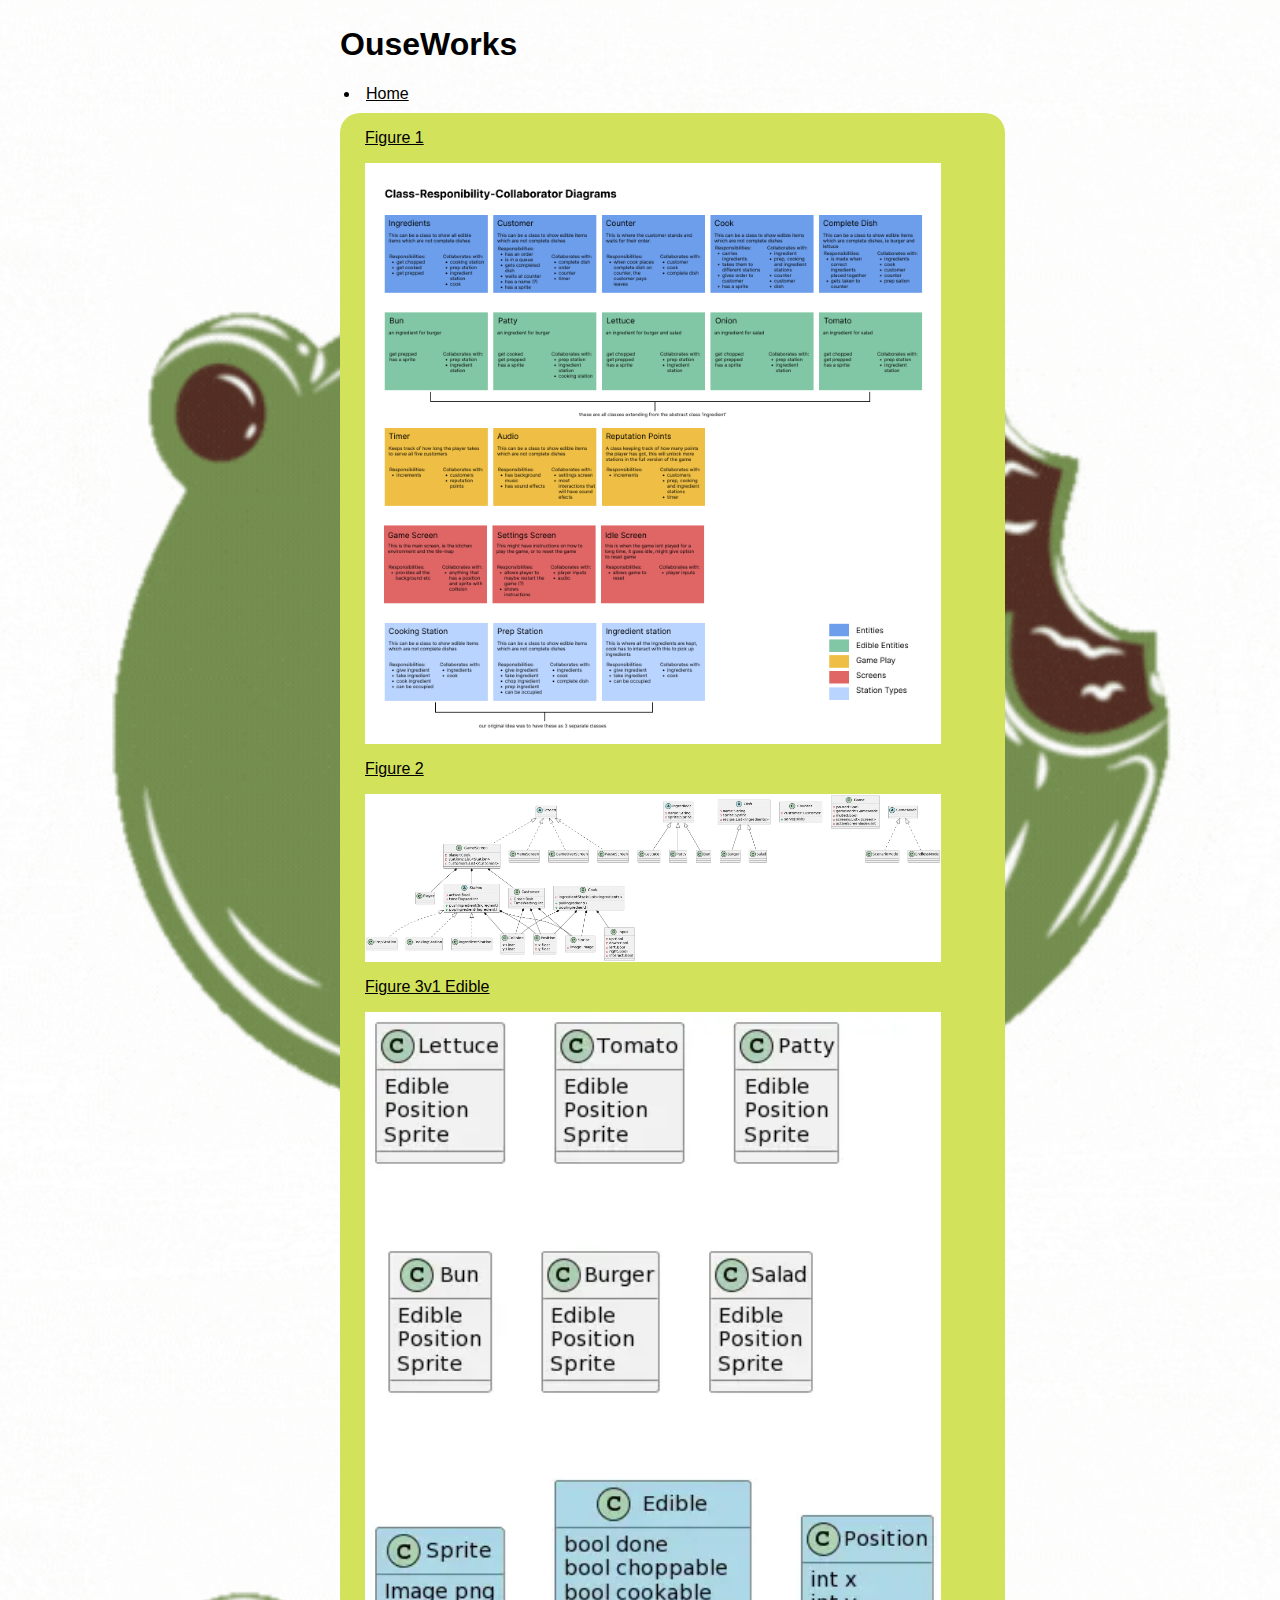
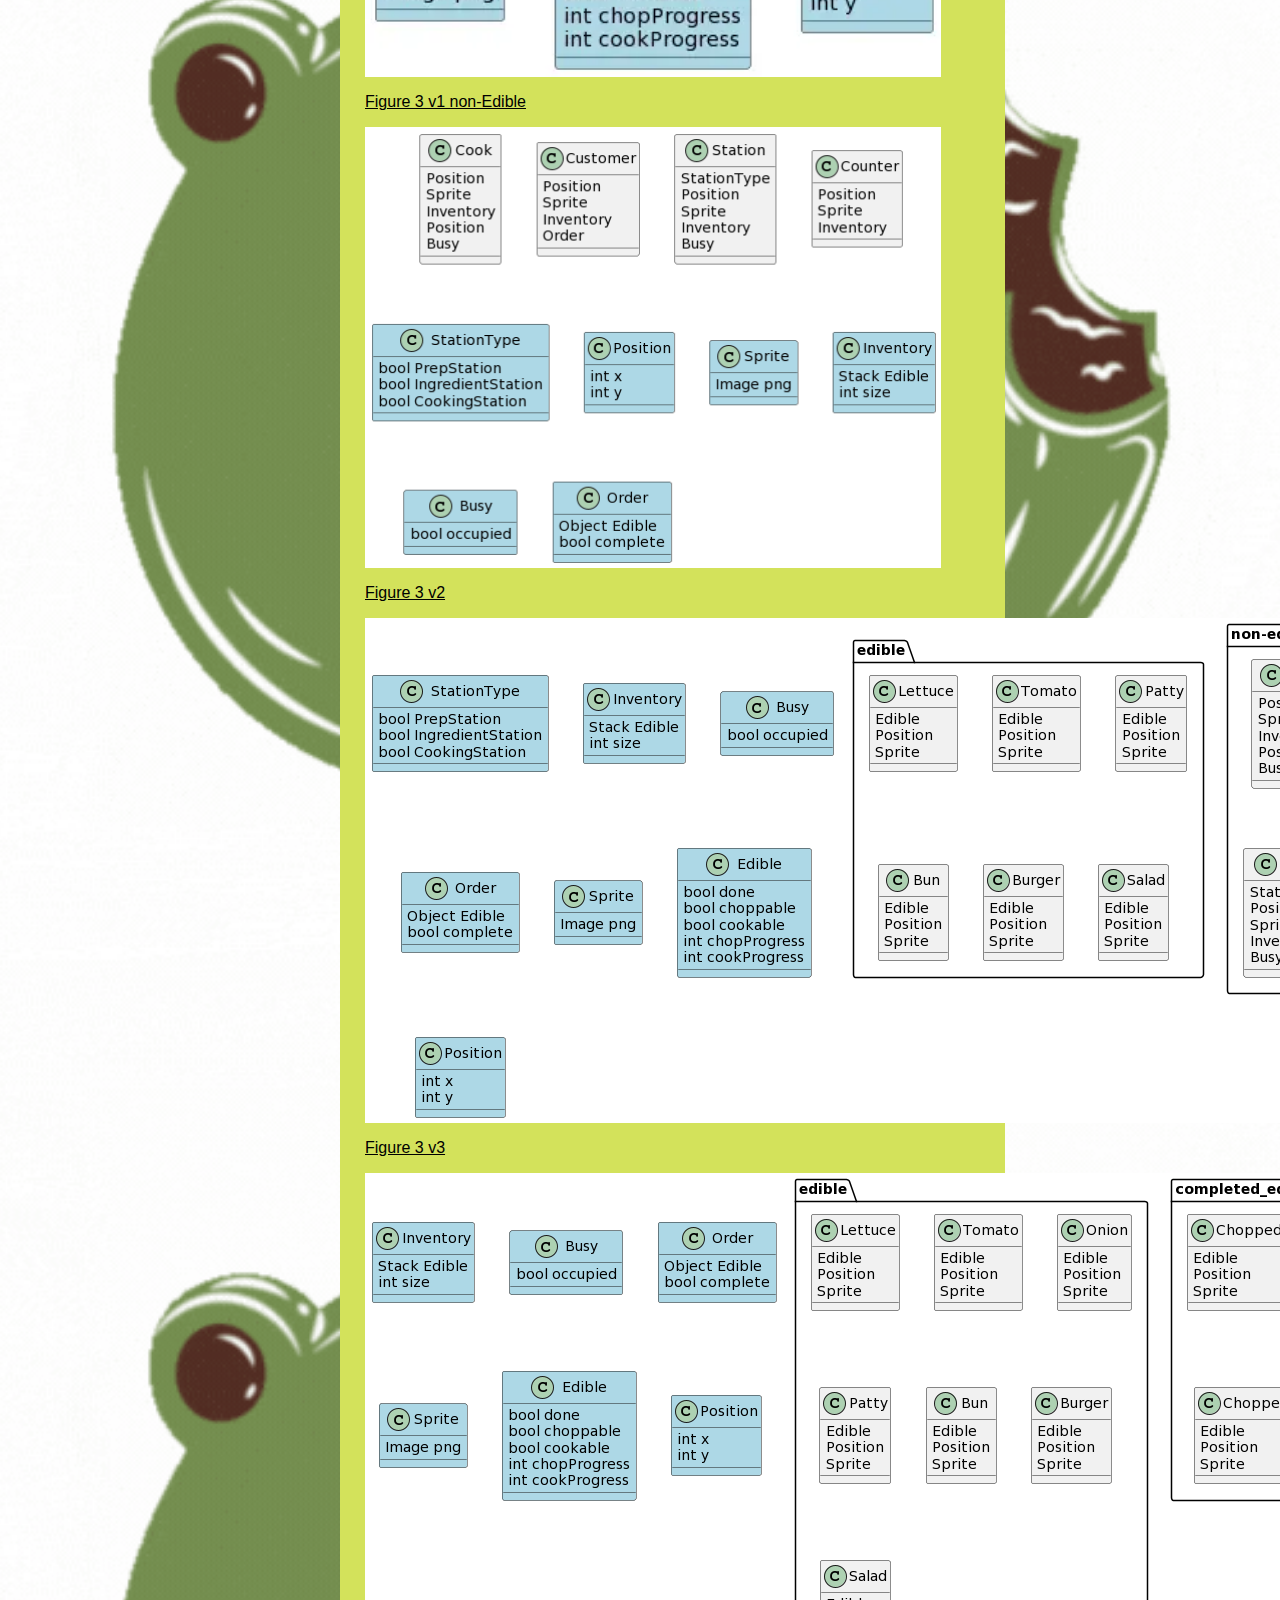
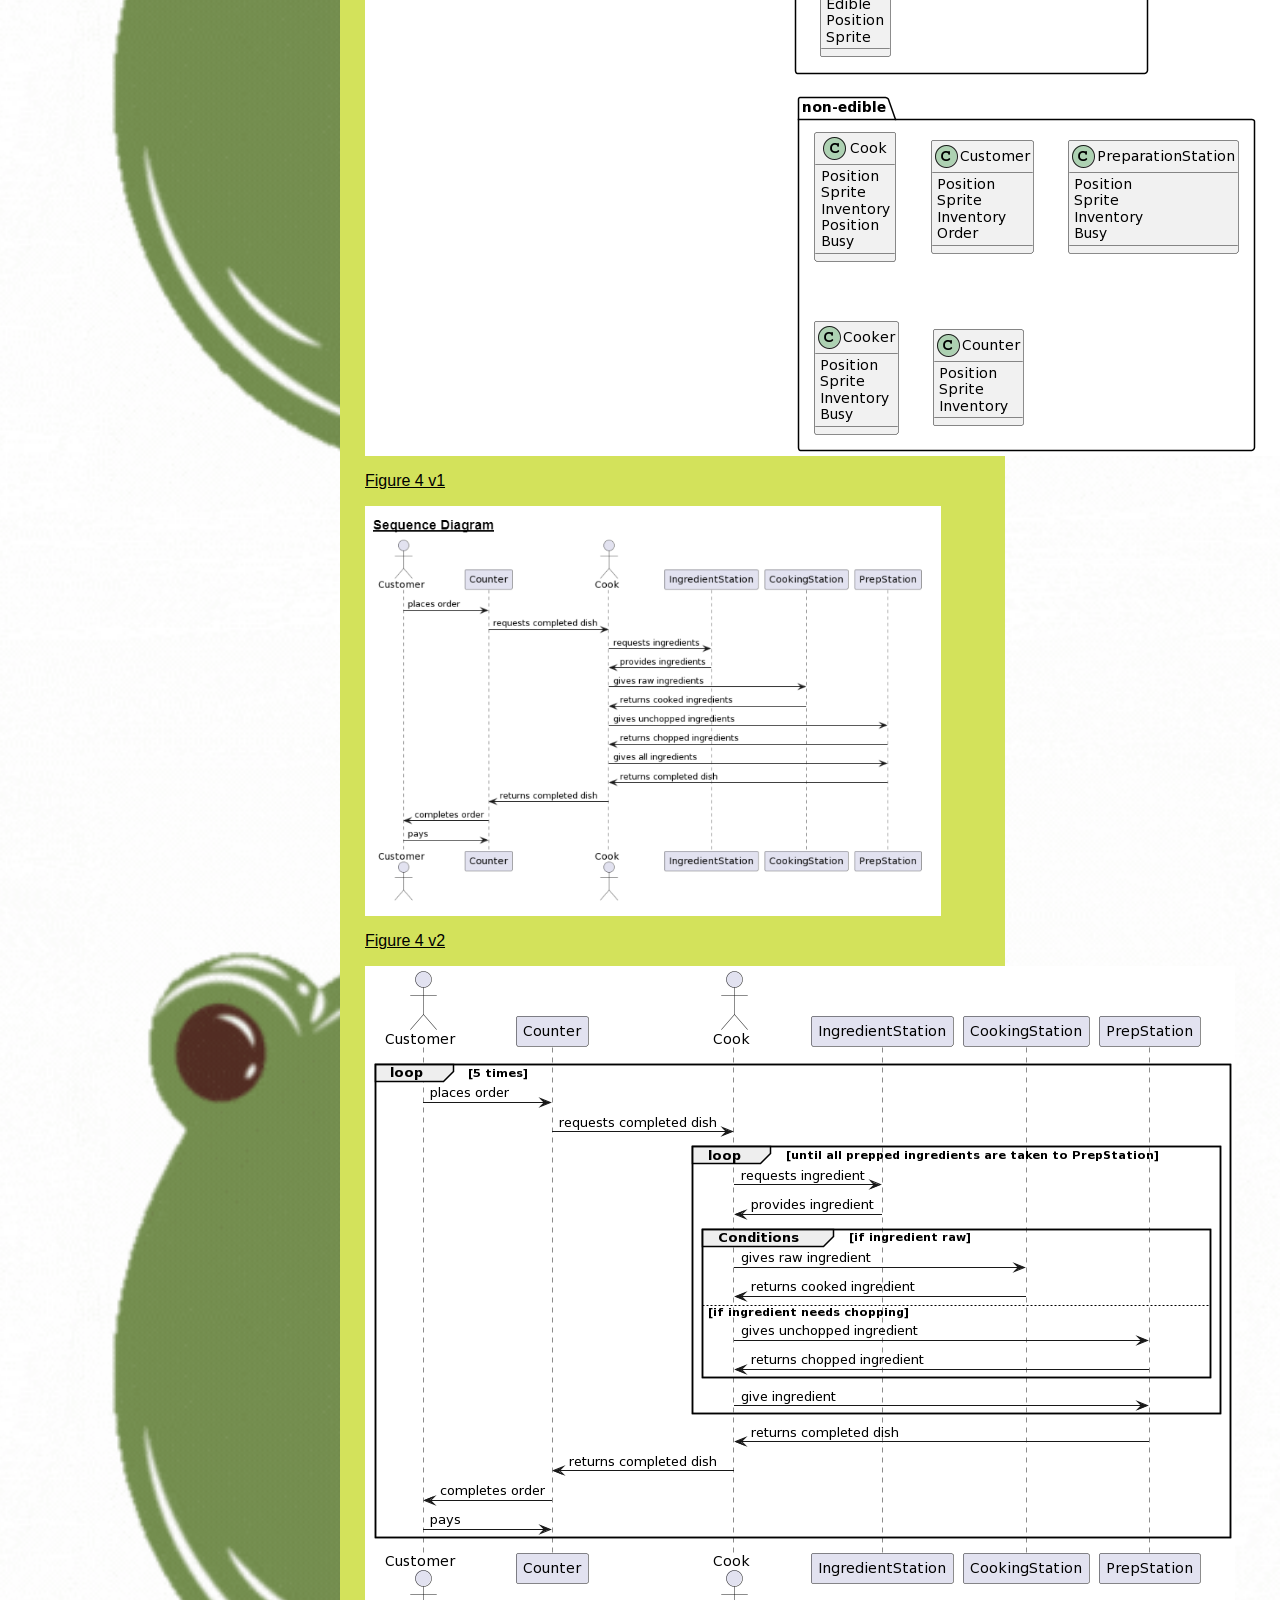
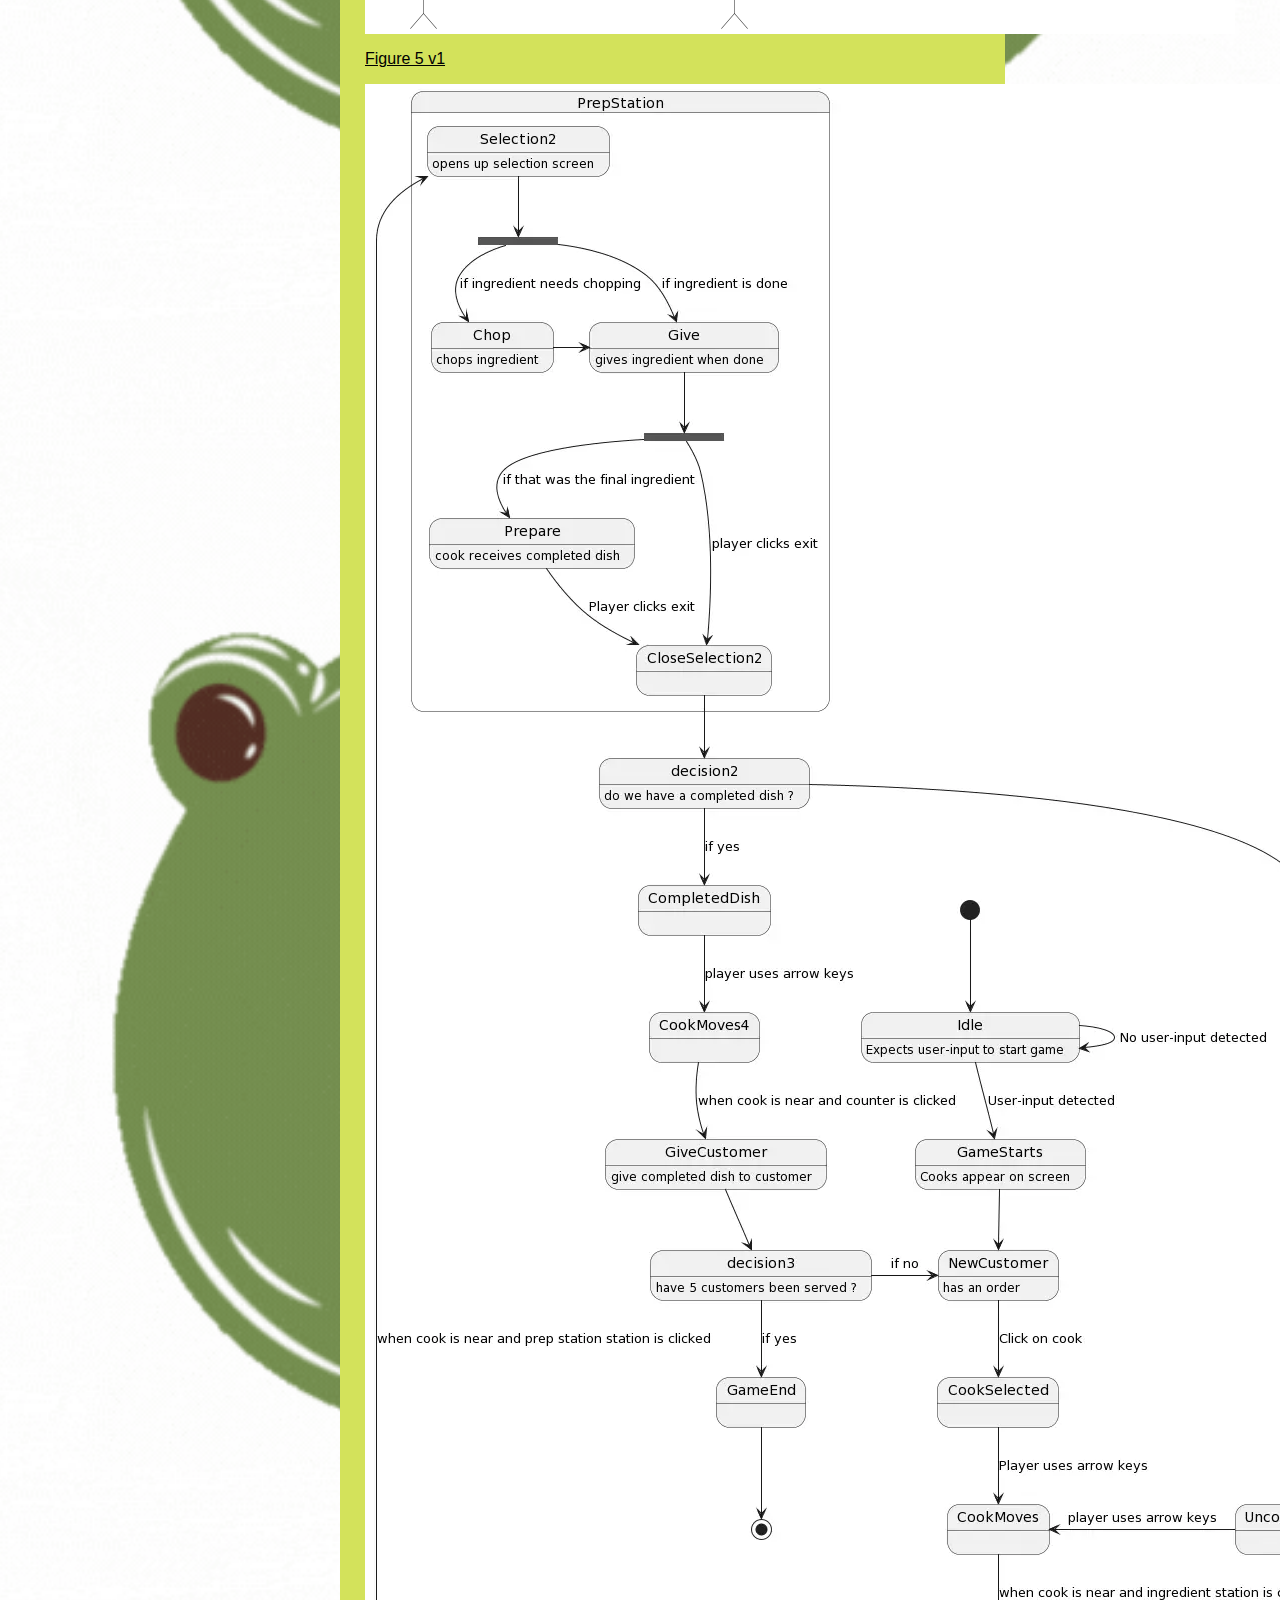
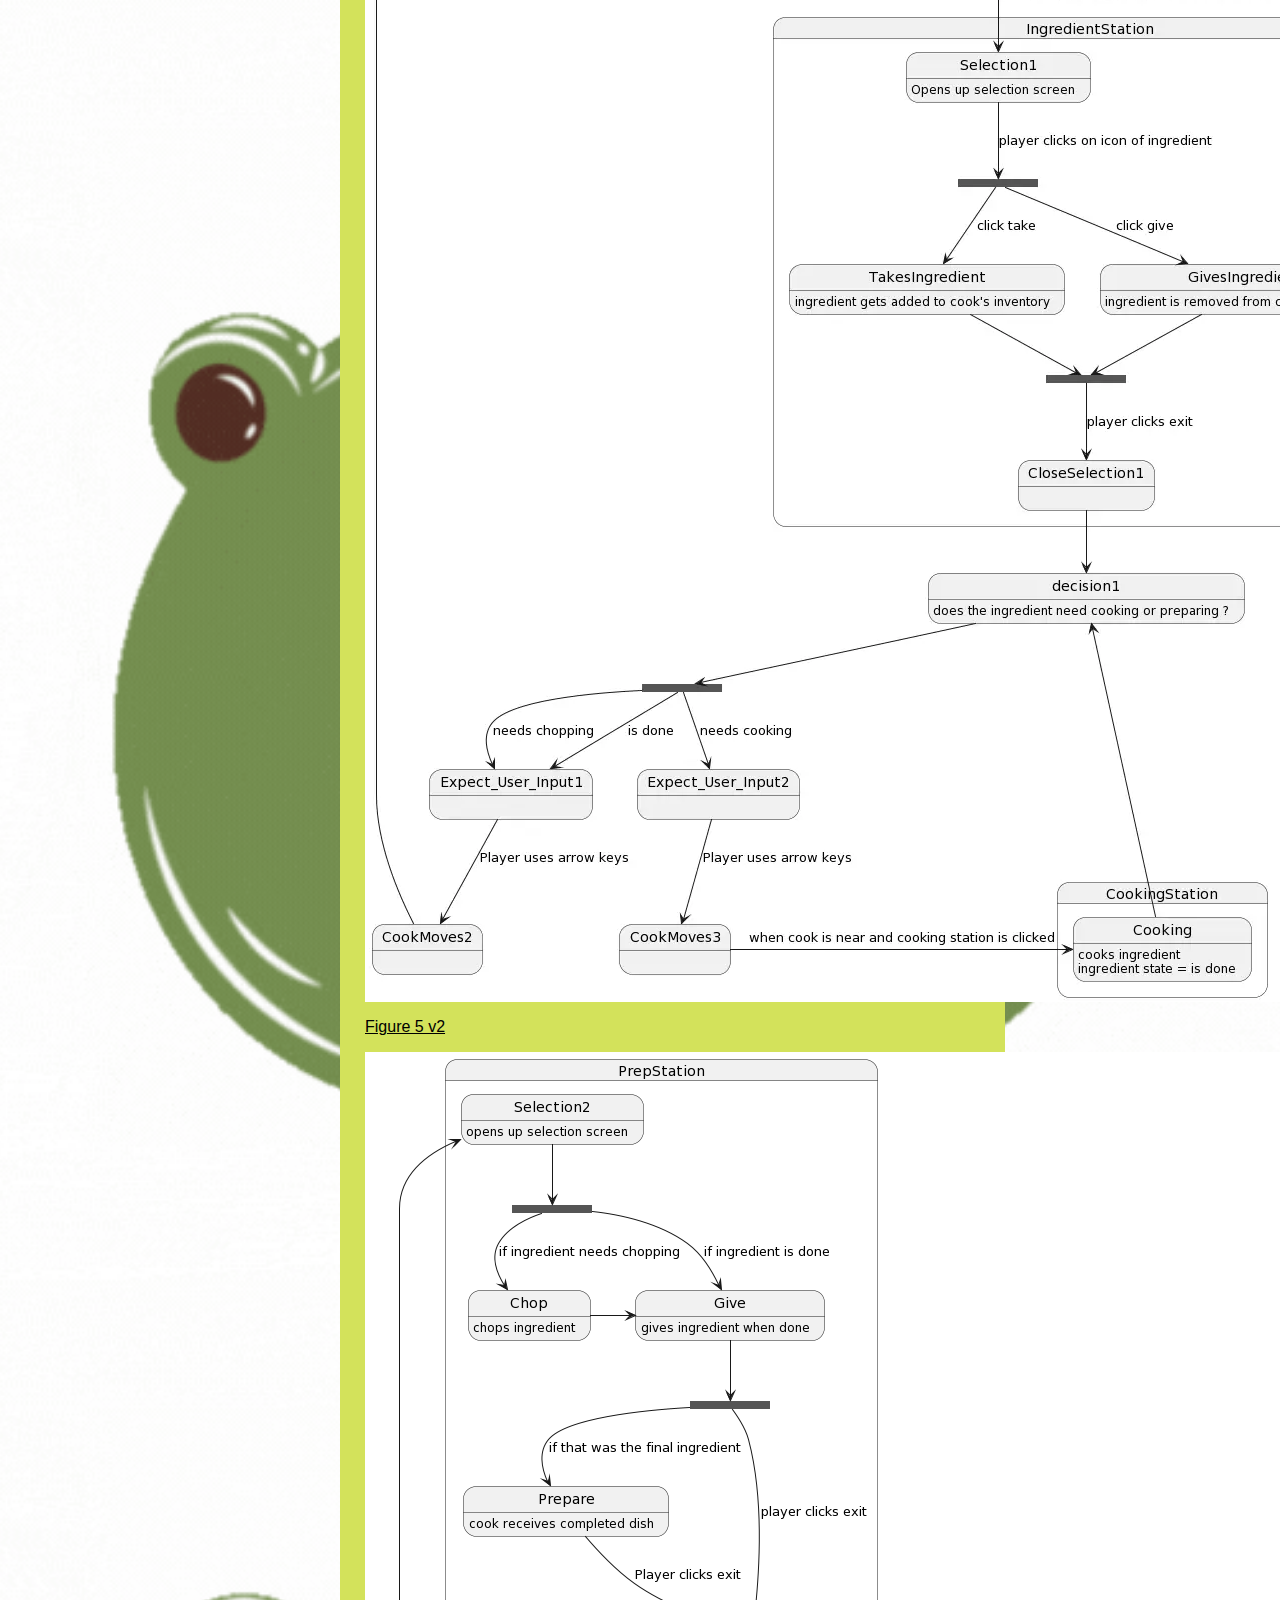
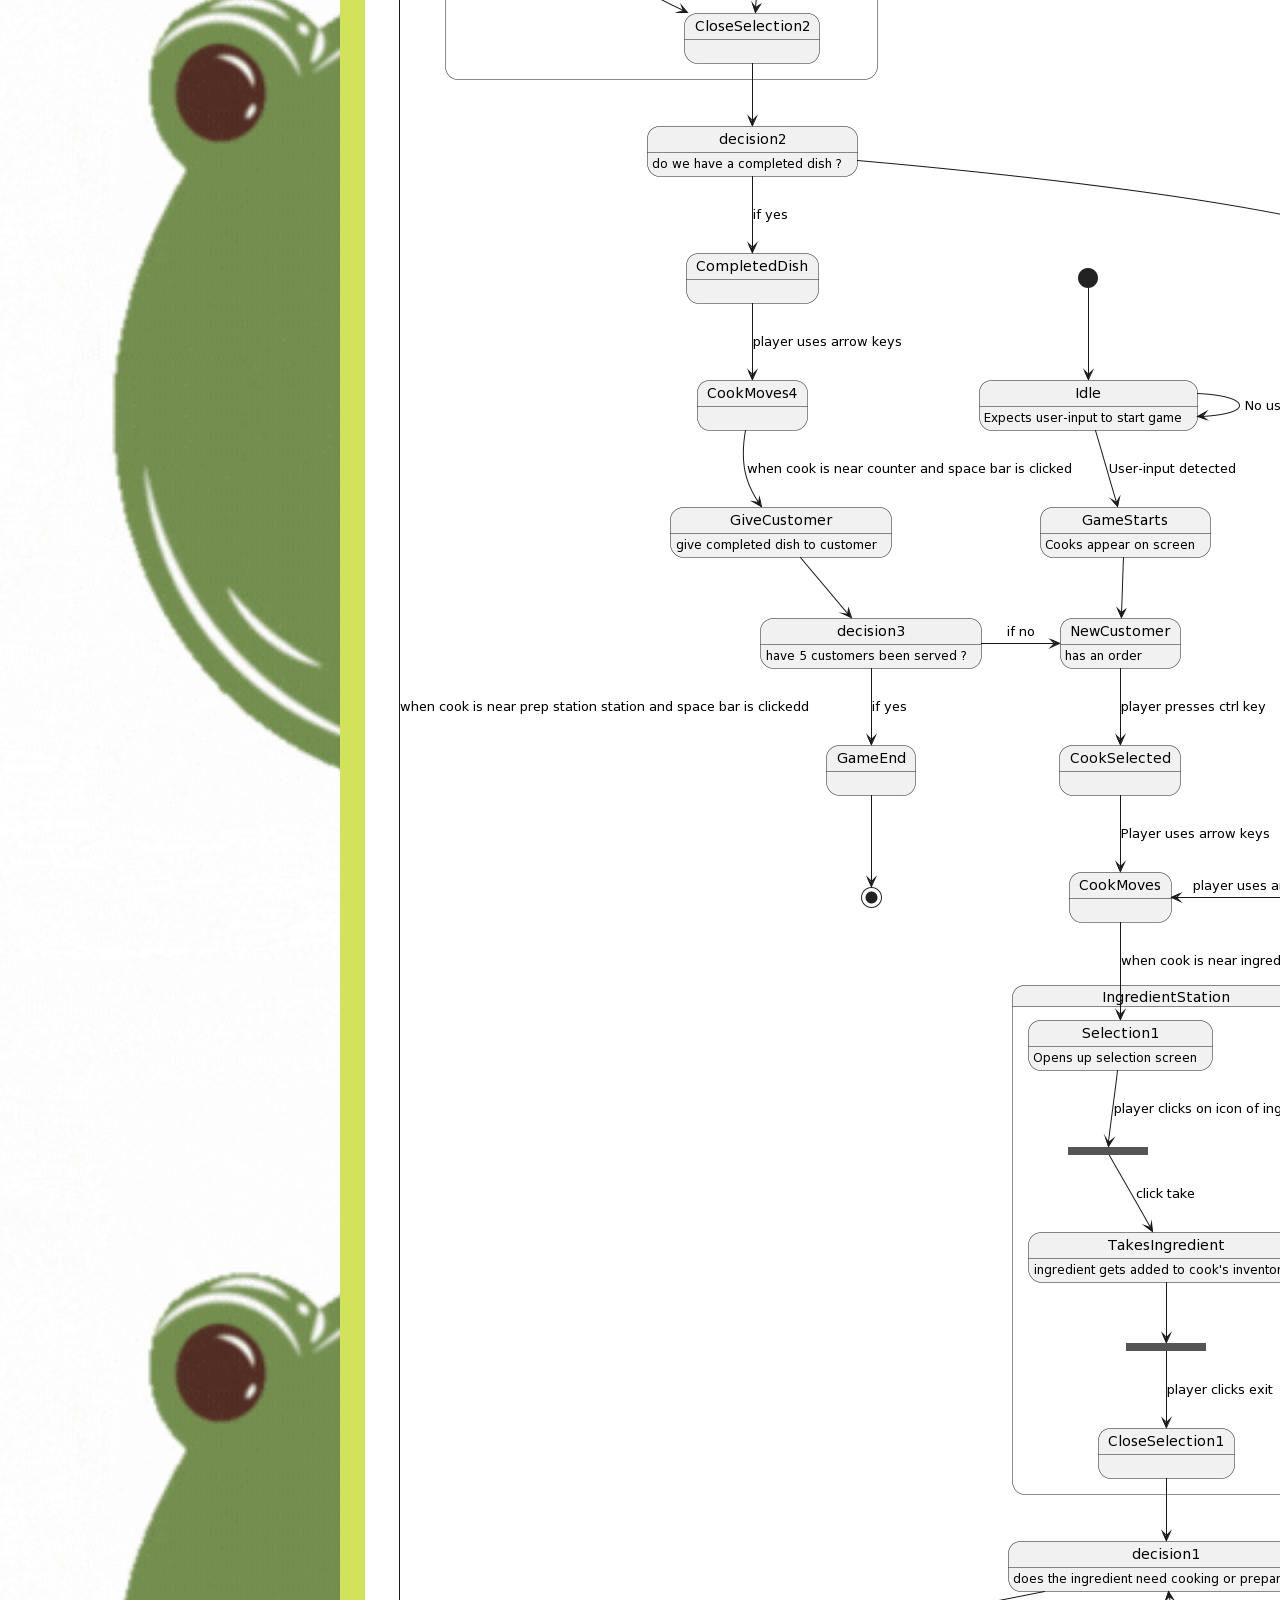
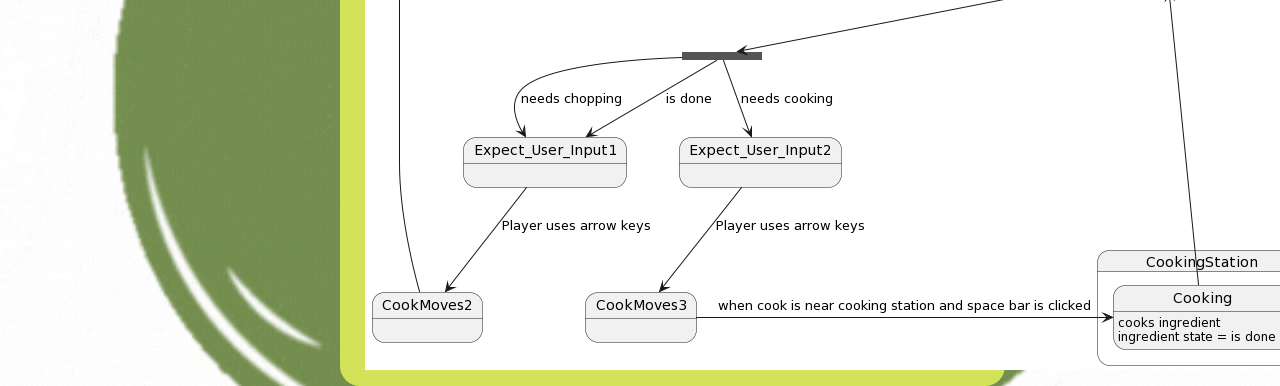
==== architecure figure.html @ 0888ee90 "Website Final Build" ====
<html lang="en">
    <head>
        <title>Figures for Architecure Document</title>
        <meta charset="UTF-8"/>
        <link rel="stylesheet" href="style.css"/>
    </head>
    <body>
        <header>
            <h1>OuseWorks</h1>
            <nav>
                <li><a href="index.html" style="color: #000000;">Home</a></li>
            </nav>
        </header>
        <main>
            <p style="text-align:center;">
                <p style="color: #000000;"><u>Figure 1</u></p>
                <img src="Figure 1.png" width="90%" /></p>
                <p style="color: #000000;"><u>Figure 2</u></p>
                <img src= "Figure 2.png" width="90%"/>
                <p style="color: #000000;"><u>Figure 3v1 Edible</u></p>
                <img src="Figure 3 v1 edible.png" width="90%"/>
                <p style="color: #000000;"><u>Figure 3 v1 non-Edible</u></p>
                <img src="Figure 3 v1 non-edible.png" width="90%"/>
                <p style="color: #000000;"><u>Figure 3 v2</u></p>
                <img src="Figure 3 v2.png"/>
                <p style="color: #000000" width="90%"><u>Figure 3 v3</u></p>
                <img src="Figure 3 v3.png"/>
                <p style="color: #000000;"><u>Figure 4 v1</u></p>
                <img src="Figure 4 v1.png" width="90%"/>
                <p style="color: #000000"><u>Figure 4 v2</u></p>
                <img src="Figure 4 v2.png"/>
                <p style="color: #000000" width="90%"><u>Figure 5 v1</u></p>
                <img src="Figure 5.png"/>
                <p style="color: #000000" width="90%"><u>Figure 5 v2</u></p>
                <img src="Figure 5 v2.png"/>
            </p>
        </main>
</html>
---- style.css ----
body {
    width: 600px;
    margin: 0 auto;
    color: #000000;
    background-color: #115511;
    background-image: url('logo.gif') ;
    background-size: cover;
}

header {
    font-family: sans-serif;
    padding-top: 5px;
}

header nav {
    display: flex;
    justify-content: space-between;
    padding-bottom: 10px;
}

header nav ul {
    display: inline-flex;
    justify-content: space-evenly;
    padding: 0;
    margin: 0;
    list-style: circle;
}

header nav li {
    margin: 0 4px;
    color: #000000;
}

main {
    font-family: sans-serif;
    background-color: #d3e25b;
    background-position: center center;
    color: #002200;
    position: absolute;
    padding-left: 25px;
    border-radius: 20px;
    width: 50%;
}

footer {
    display: flex;
    justify-content: space-evenly;
    font-family: sans-serif;
}
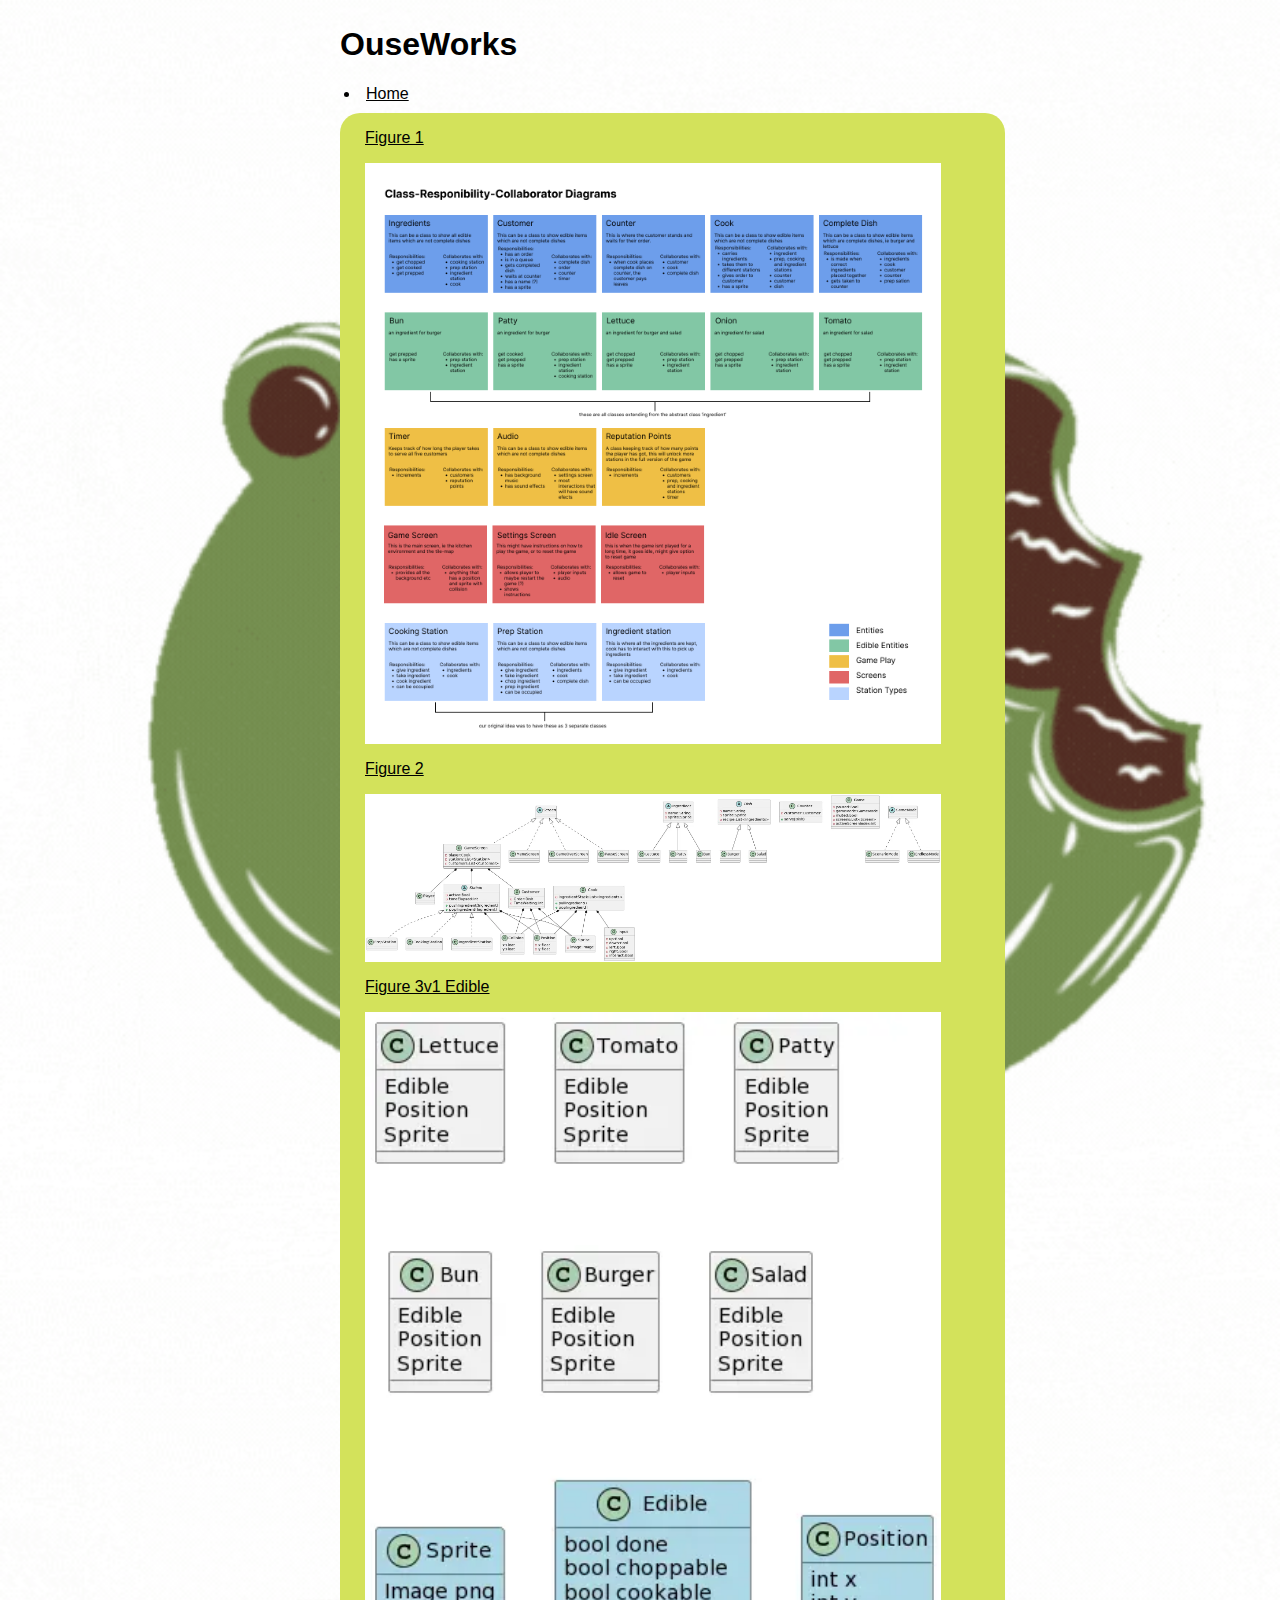
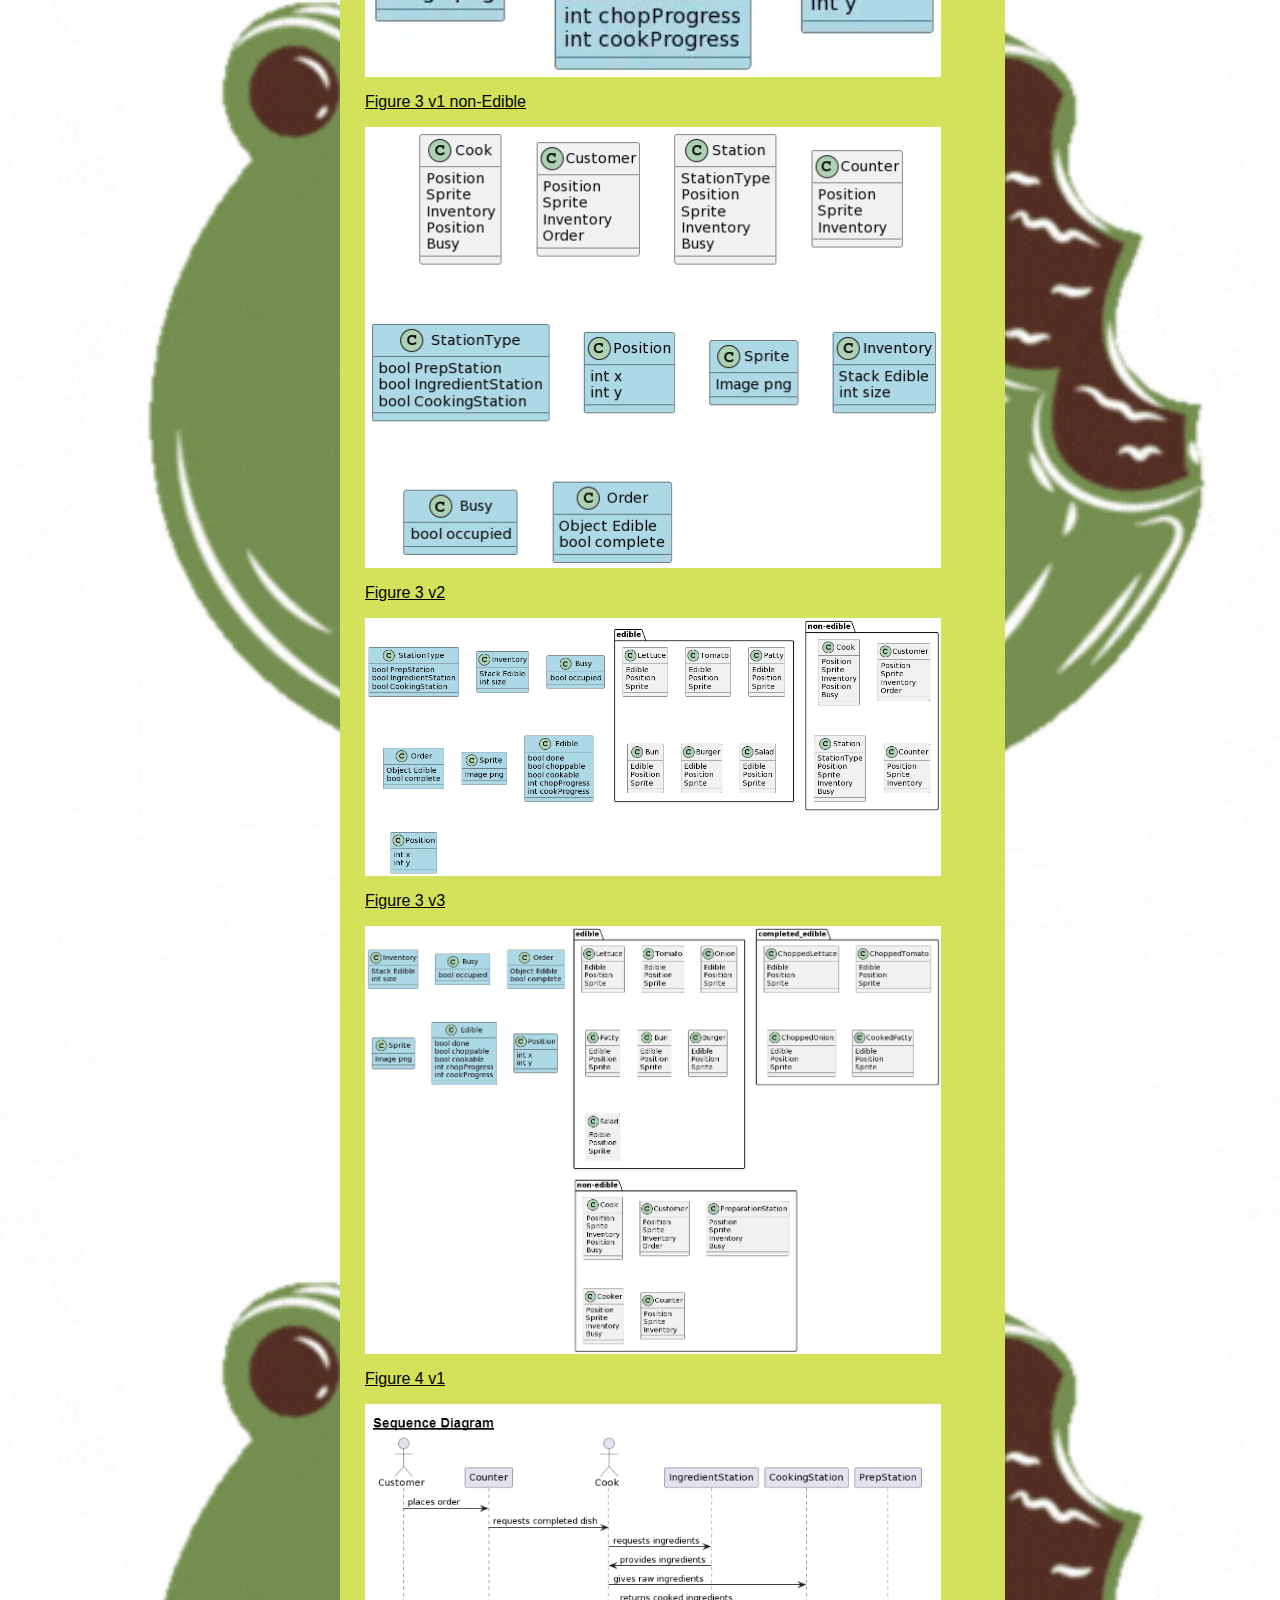
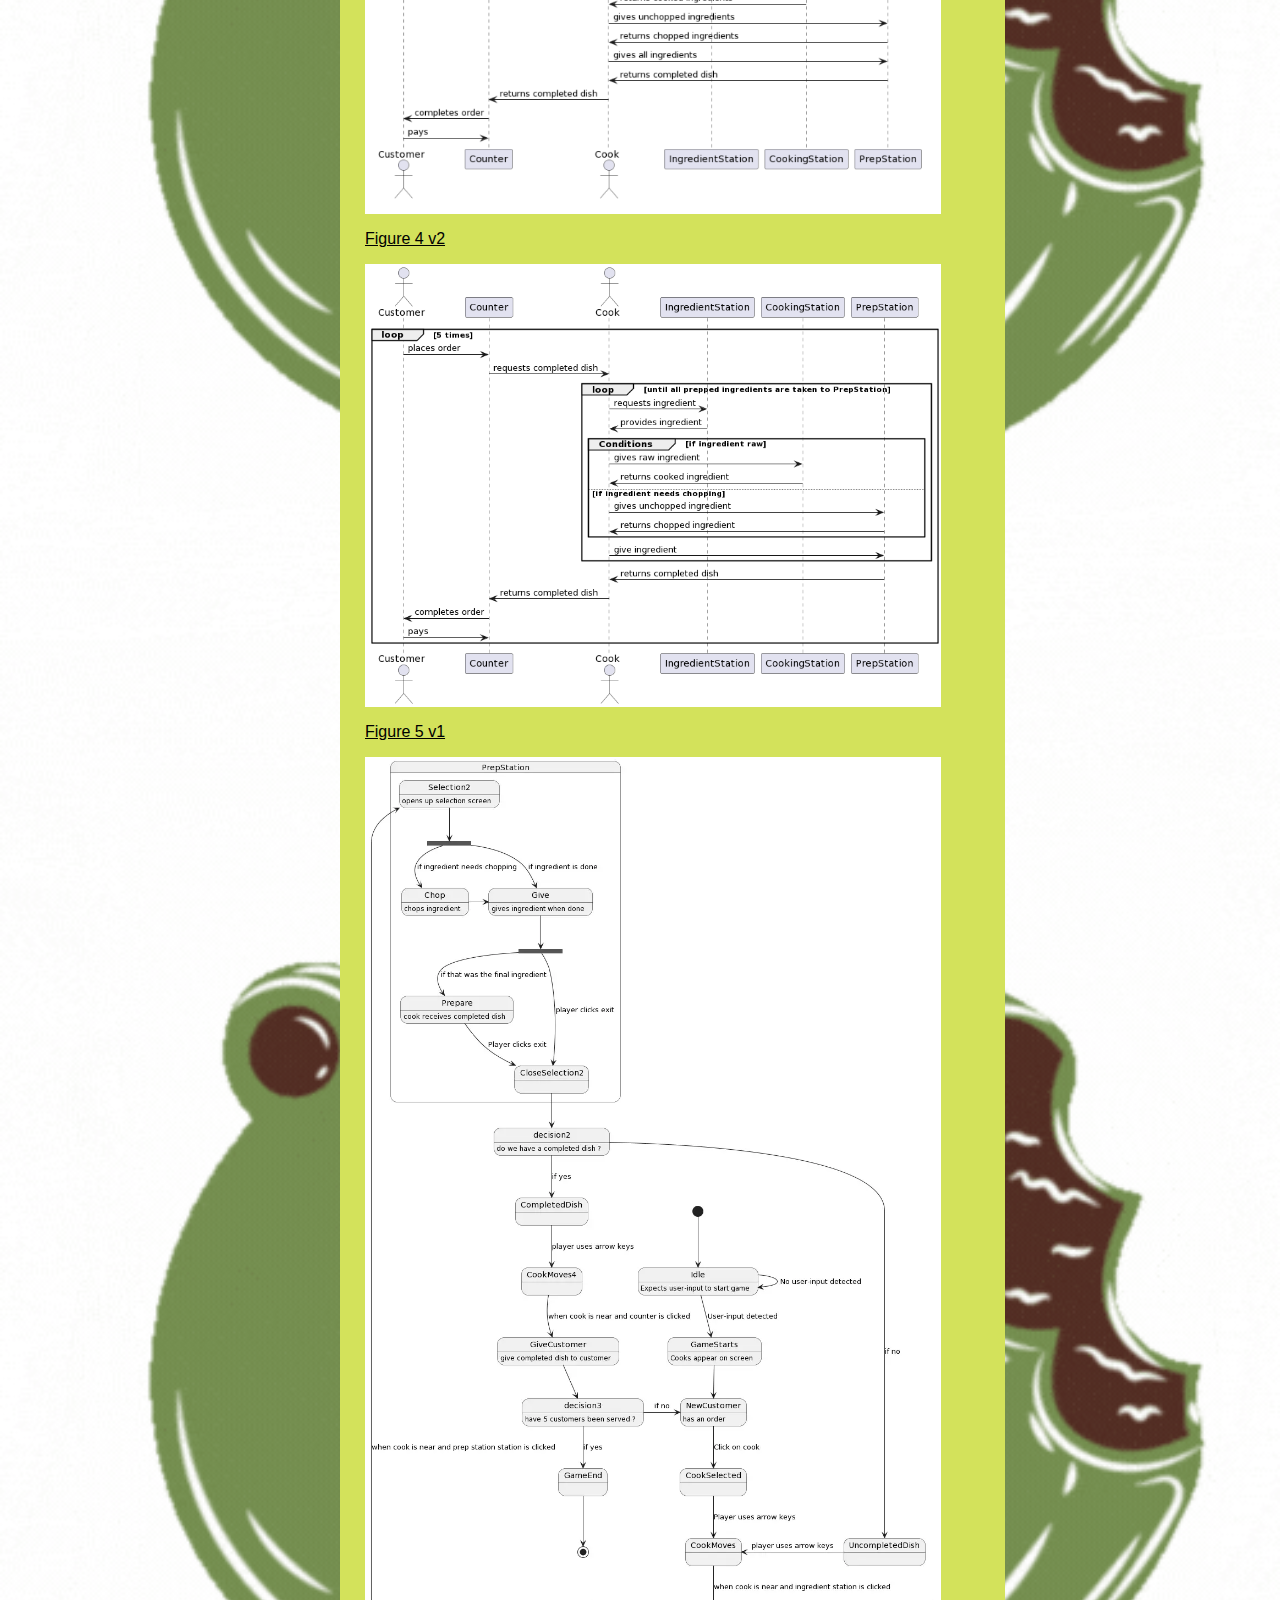
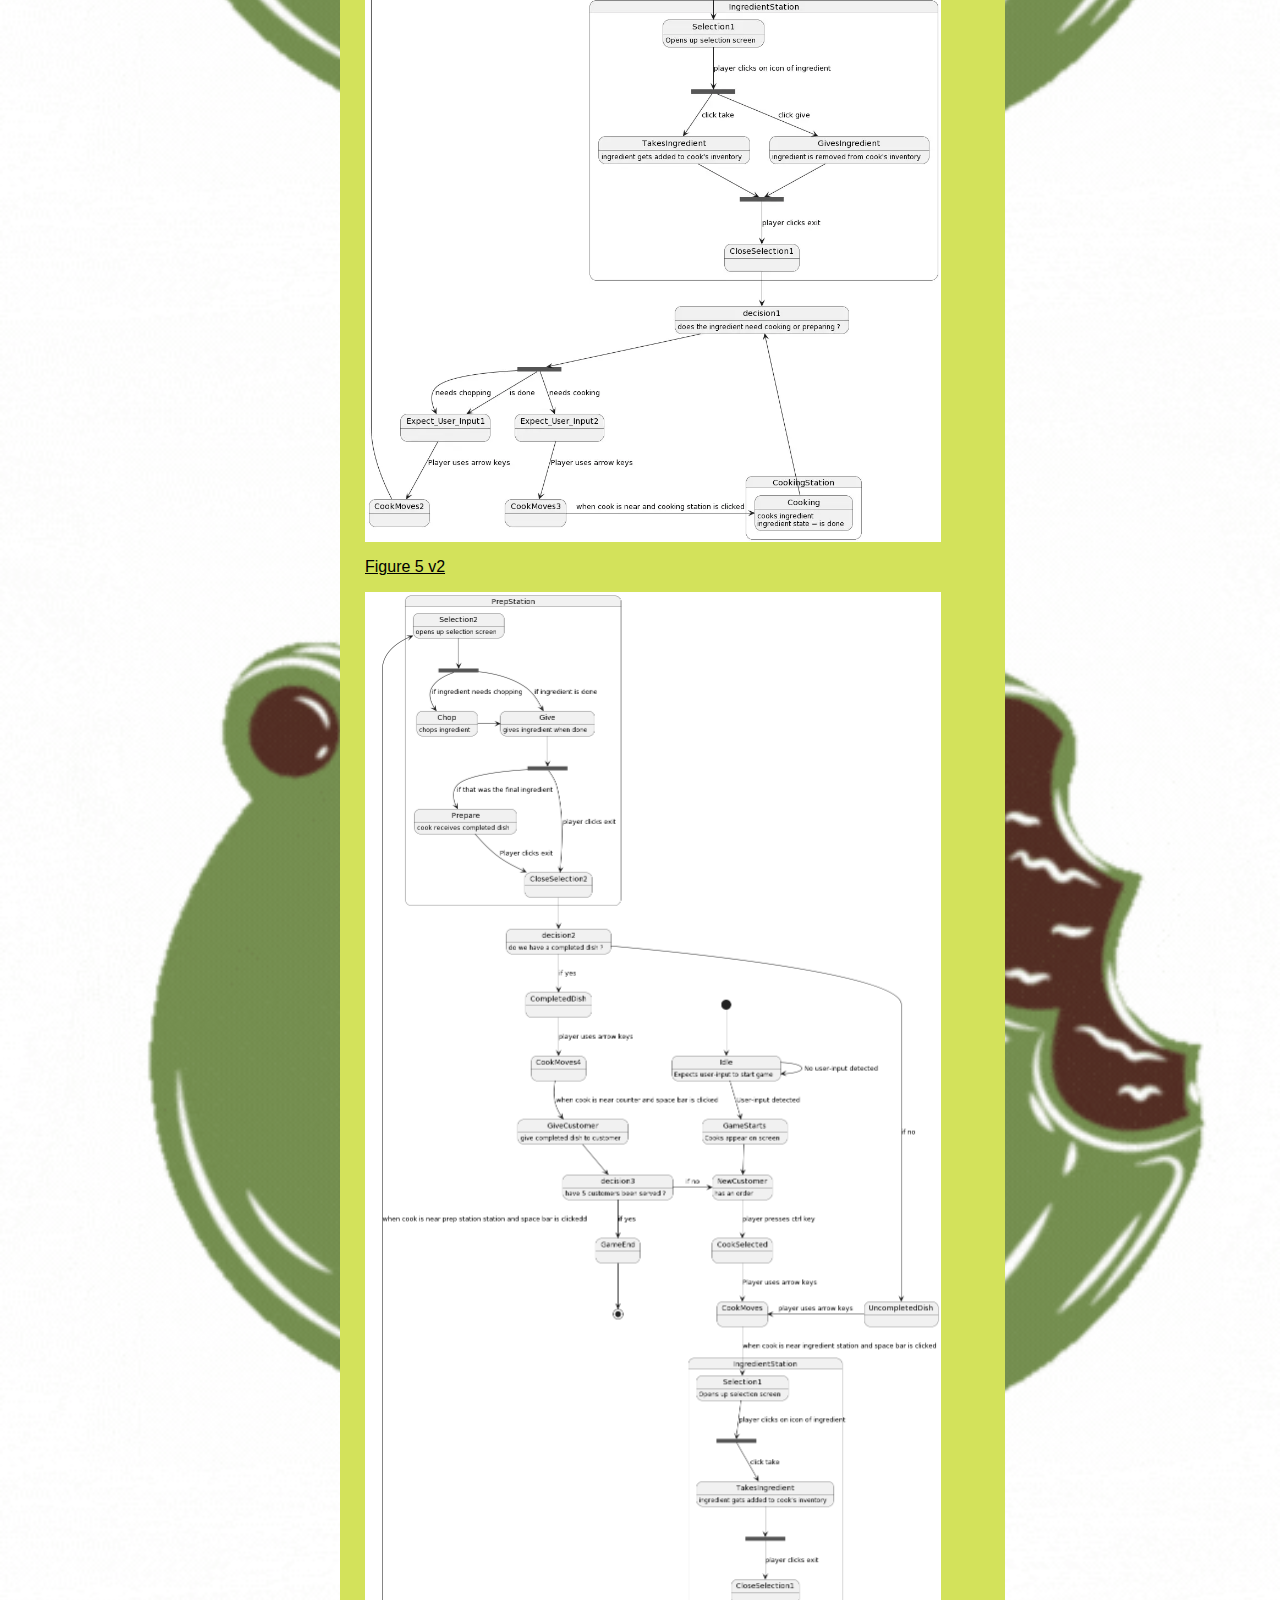
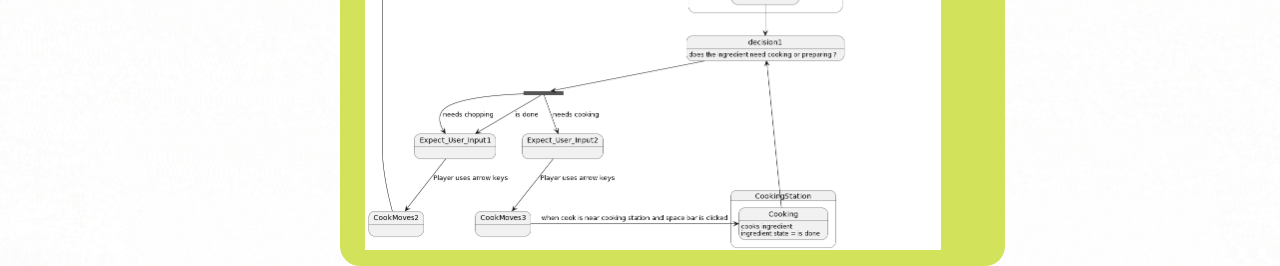
==== commit b5f061b9: "bugs fixed" ====
--- a/architecure figure.html
+++ b/architecure figure.html
@@ -22,17 +22,17 @@
                 <p style="color: #000000;"><u>Figure 3 v1 non-Edible</u></p>
                 <img src="Figure 3 v1 non-edible.png" width="90%"/>
                 <p style="color: #000000;"><u>Figure 3 v2</u></p>
-                <img src="Figure 3 v2.png"/>
-                <p style="color: #000000" width="90%"><u>Figure 3 v3</u></p>
-                <img src="Figure 3 v3.png"/>
+                <img src="Figure 3 v2.png" width="90%"/>
+                <p style="color: #000000"><u>Figure 3 v3</u></p>
+                <img src="Figure 3 v3.png" width="90%"/>
                 <p style="color: #000000;"><u>Figure 4 v1</u></p>
                 <img src="Figure 4 v1.png" width="90%"/>
                 <p style="color: #000000"><u>Figure 4 v2</u></p>
-                <img src="Figure 4 v2.png"/>
-                <p style="color: #000000" width="90%"><u>Figure 5 v1</u></p>
-                <img src="Figure 5.png"/>
-                <p style="color: #000000" width="90%"><u>Figure 5 v2</u></p>
-                <img src="Figure 5 v2.png"/>
+                <img src="Figure 4 v2.png" width="90%"/>
+                <p style="color: #000000"><u>Figure 5 v1</u></p>
+                <img src="Figure 5.png" width="90%"/>
+                <p style="color: #000000"><u>Figure 5 v2</u></p>
+                <img src="Figure 5 v2.png" width="90%"/>
             </p>
         </main>
 </html>